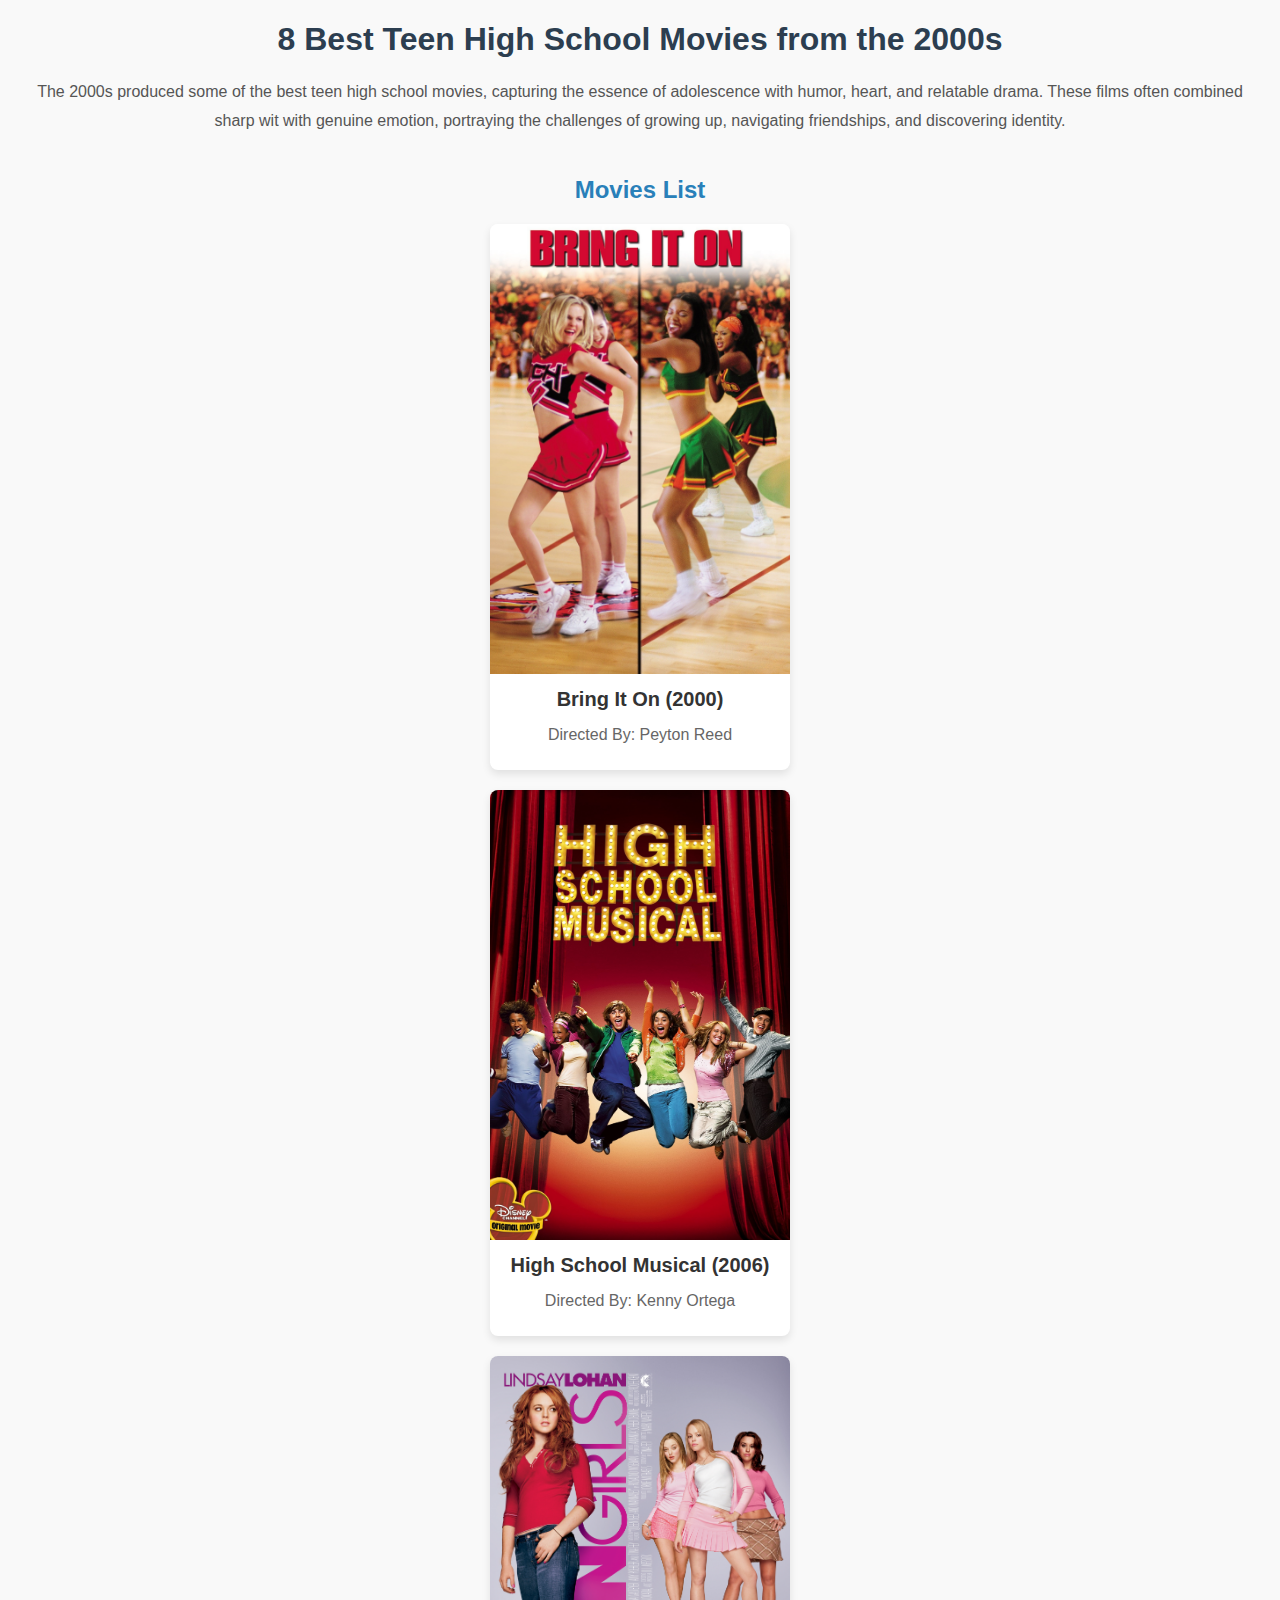
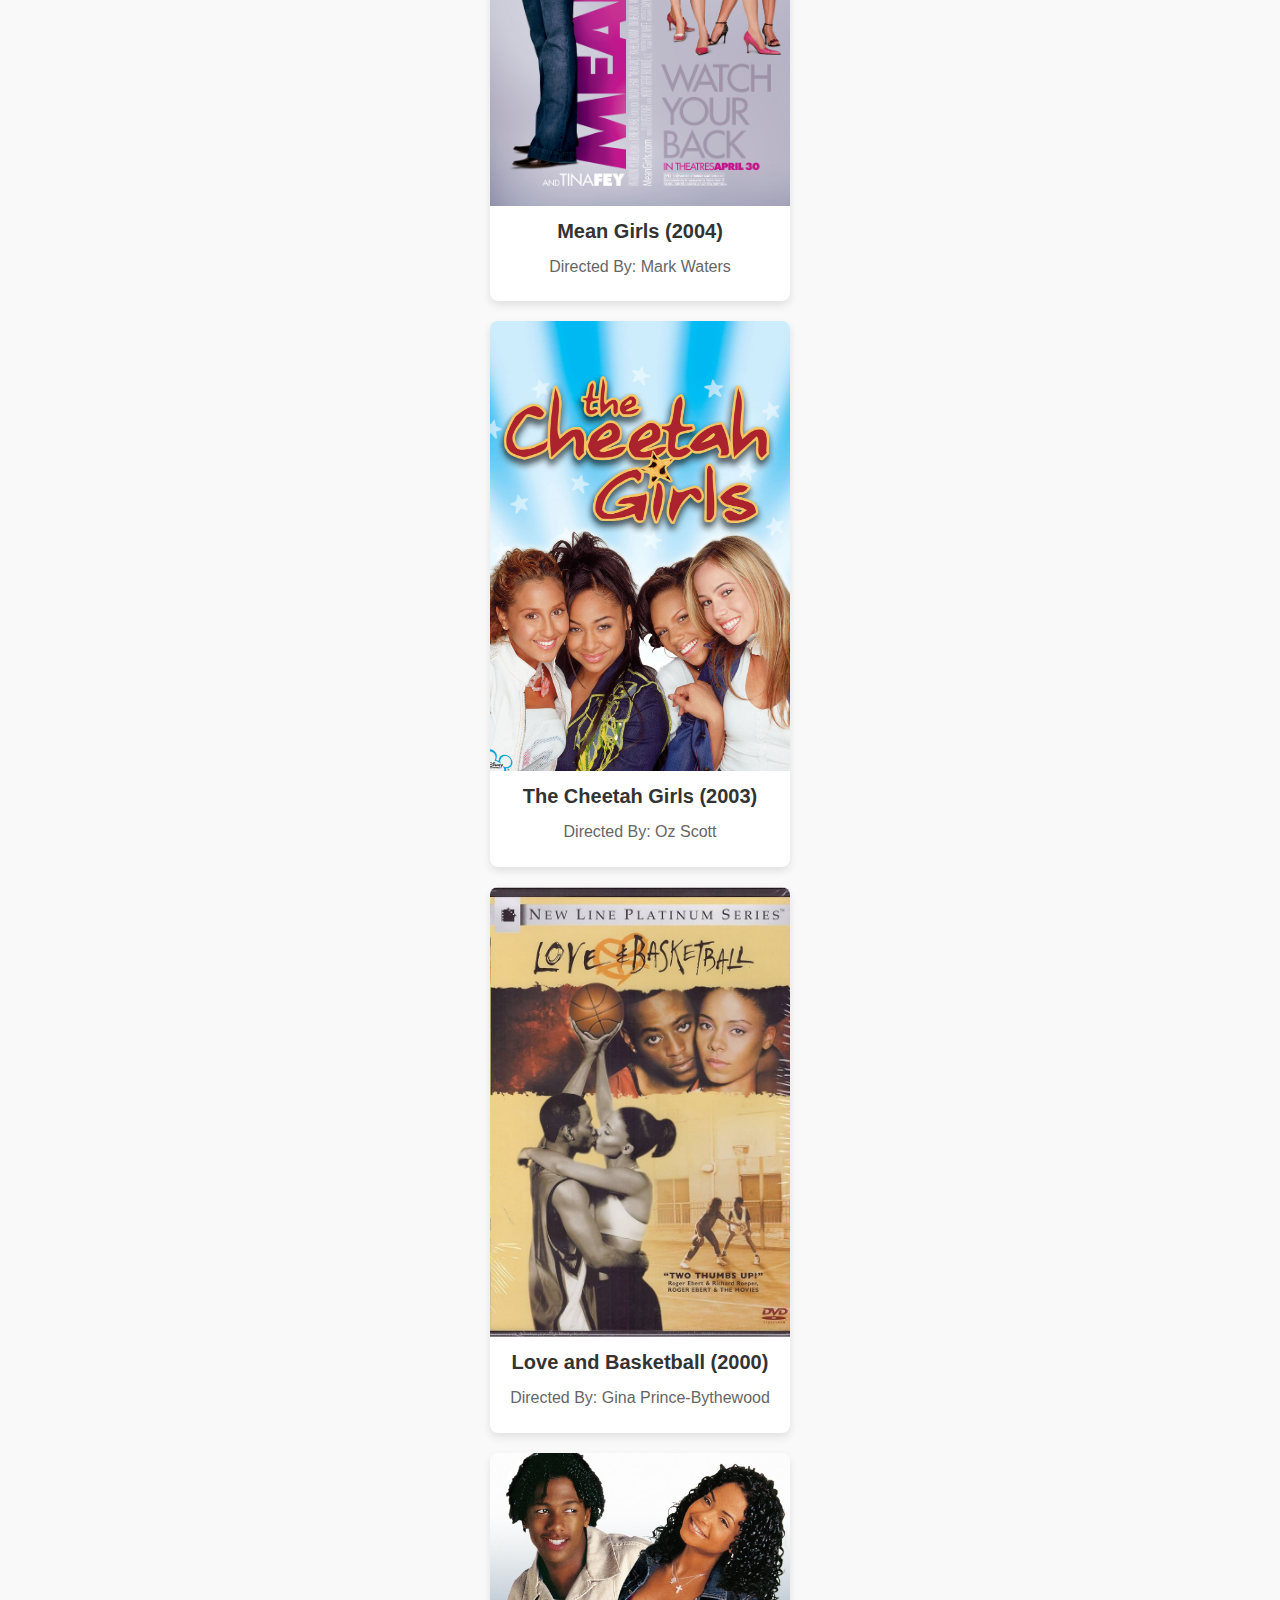
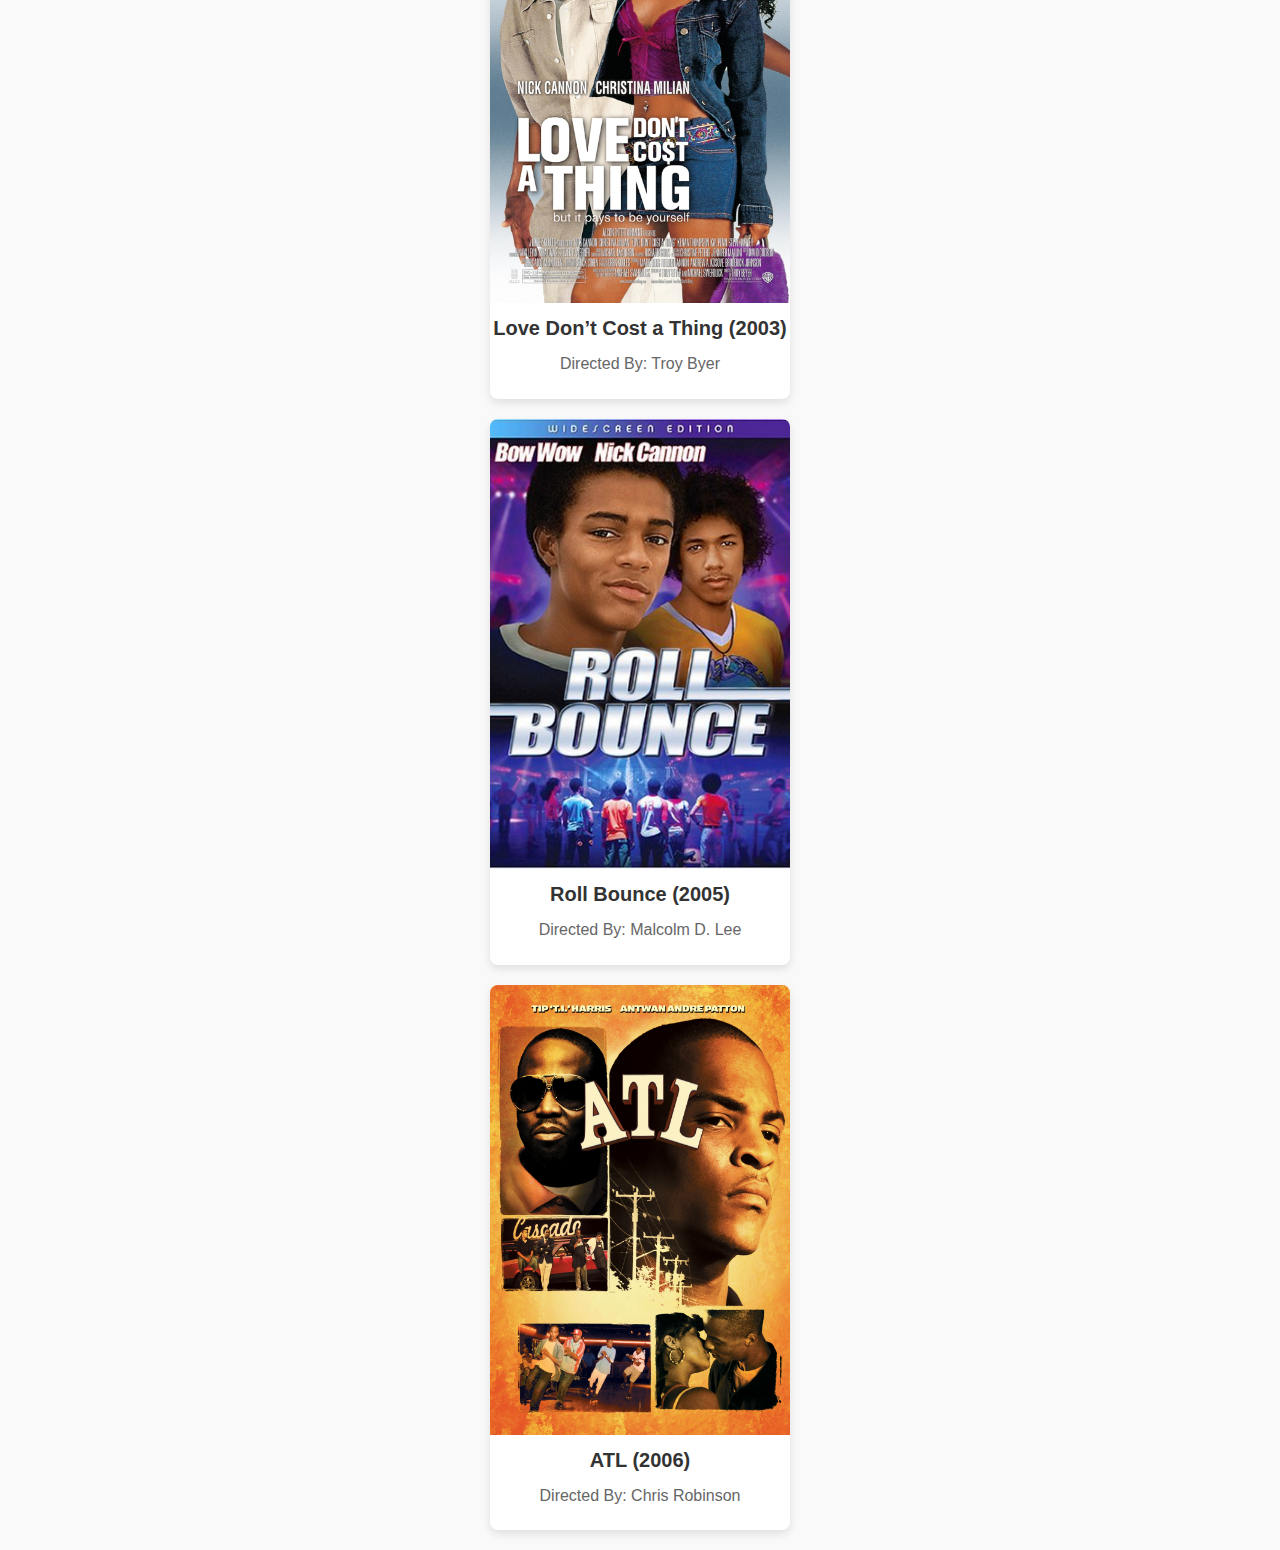
==== mywebsite/index.html @ 18788cc5 "Add files via upload" ====
<!DOCTYPE html>
<html lang="en">
<head>
    <meta charset="UTF-8">
    <meta name="viewport" content="width=device-width, initial-scale=1.0">
    <title>8 Best Teen High School Movies from the 2000s</title>
    <style>
        body {
            font-family: Arial, sans-serif;
            margin: 20px;
            padding: 0;
            background-color: #f9f9f9;
            color: #333;
        }
        h1 {
            text-align: center;
            color: #2c3e50;
            margin-bottom: 20px;
        }
        p {
            text-align: center;
            color: #555;
            margin-bottom: 40px;
            line-height: 1.8;
        }
        h2 {
            color: #2980b9;
            text-align: center;
            margin-bottom: 20px;
        }
        .movies-list {
            display: flex;
            flex-direction: column; /* One long column */
            align-items: center; /* Center the items */
            gap: 20px; /* Space between movie items */
        }
        .movie-item {
            background-color: #fff;
            border-radius: 8px;
            box-shadow: 0 4px 8px rgba(0, 0, 0, 0.1);
            width: 300px;
            overflow: hidden;
            text-align: center;
        }
        .movie-item img {
            width: 100%;
            height: 450px; /* Adjust the height for movie posters */
            object-fit: cover;
        }
        .movie-item h3 {
            color: #333;
            font-size: 20px;
            margin: 10px 0;
        }
        .movie-item p {
            color: #666;
            margin: 5px 0 20px;
        }
    </style>
</head>
<body>
    <h1>8 Best Teen High School Movies from the 2000s</h1>
    <p>The 2000s produced some of the best teen high school movies, capturing the essence of adolescence with humor, heart, and relatable drama. These films often combined sharp wit with genuine emotion, portraying the challenges of growing up, navigating friendships, and discovering identity.</p>

    <h2>Movies List</h2>

    <div class="movies-list">
        <div class="movie-item">
            <img src="glass-media-list/bring-it-on-2000.jpg" alt="Bring It On">
            <h3>Bring It On (2000)</h3>
            <p>Directed By: Peyton Reed</p>
        </div>
        <div class="movie-item">
            <img src="glass-media-list/high-school-musical-2006.jpg" alt="High School Musical">
            <h3>High School Musical (2006)</h3>
            <p>Directed By: Kenny Ortega</p>
        </div>
        <div class="movie-item">
            <img src="glass-media-list/mean-girls-2004.jpg" alt="Mean Girls">
            <h3>Mean Girls (2004)</h3>
            <p>Directed By: Mark Waters</p>
        </div>
        <div class="movie-item">
            <img src="glass-media-list/cheetah-girls-2003.jpg" alt="The Cheetah Girls">
            <h3>The Cheetah Girls (2003)</h3>
            <p>Directed By: Oz Scott</p>
        </div>
        <div class="movie-item">
            <img src="glass-media-list/love-basketball-2000.jpg" alt="Love and Basketball">
            <h3>Love and Basketball (2000)</h3>
            <p>Directed By: Gina Prince-Bythewood</p>
        </div>
        <div class="movie-item">
            <img src="glass-media-list/love-dont-cost-2003.jpg" alt="Love Don’t Cost a Thing">
            <h3>Love Don’t Cost a Thing (2003)</h3>
            <p>Directed By: Troy Byer</p>
        </div>
        <div class="movie-item">
            <img src="glass-media-list/roll-bounce-2005.jpg" alt="Roll Bounce">
            <h3>Roll Bounce (2005)</h3>
            <p>Directed By: Malcolm D. Lee</p>
        </div>
        <div class="movie-item">
            <img src="glass-media-list/atl-2006.jpg" alt="ATL">
            <h3>ATL (2006)</h3>
            <p>Directed By: Chris Robinson</p>
        </div>
    </div>
</body>
</html>
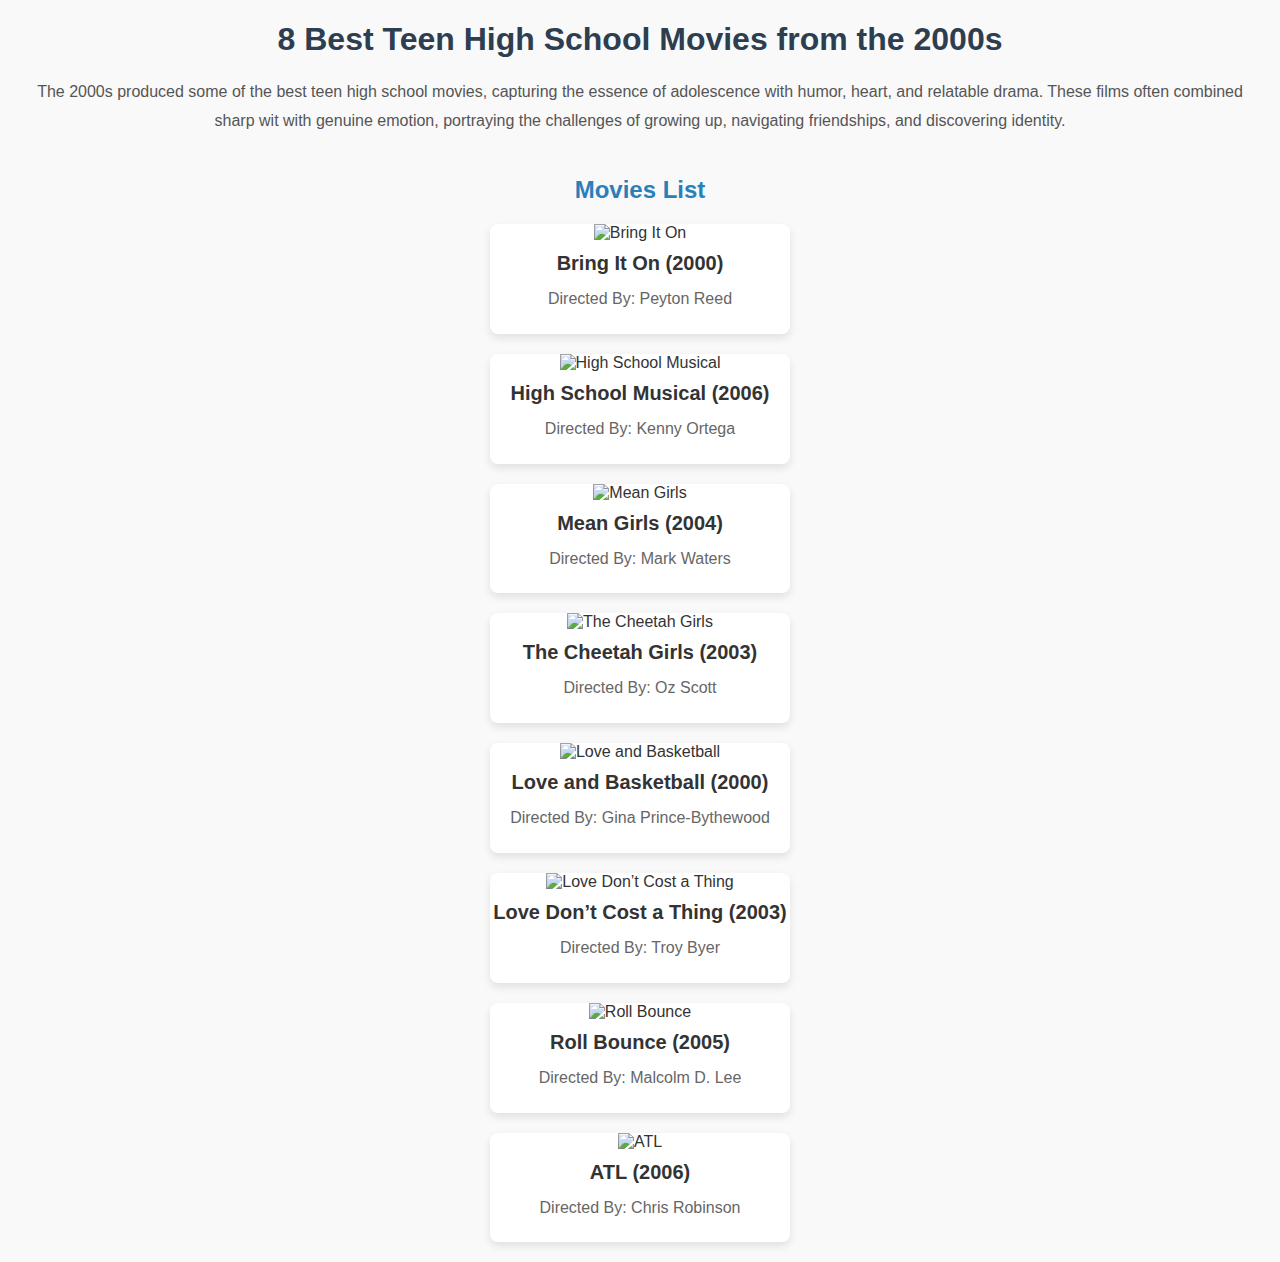
==== commit c42b03c6: "Update index.html" ====
--- a/mywebsite/index.html
+++ b/mywebsite/index.html
@@ -66,42 +66,42 @@
 
     <div class="movies-list">
         <div class="movie-item">
-            <img src="glass-media-list/bring-it-on-2000.jpg" alt="Bring It On">
+            <img src="mywebsite/glass-media-list/bring-it-on-2000.jpg" alt="Bring It On">
             <h3>Bring It On (2000)</h3>
             <p>Directed By: Peyton Reed</p>
         </div>
         <div class="movie-item">
-            <img src="glass-media-list/high-school-musical-2006.jpg" alt="High School Musical">
+            <img src="mywebsite/glass-media-list/high-school-musical-2006.jpg" alt="High School Musical">
             <h3>High School Musical (2006)</h3>
             <p>Directed By: Kenny Ortega</p>
         </div>
         <div class="movie-item">
-            <img src="glass-media-list/mean-girls-2004.jpg" alt="Mean Girls">
+            <img src="mywebsite/glass-media-list/mean-girls-2004.jpg" alt="Mean Girls">
             <h3>Mean Girls (2004)</h3>
             <p>Directed By: Mark Waters</p>
         </div>
         <div class="movie-item">
-            <img src="glass-media-list/cheetah-girls-2003.jpg" alt="The Cheetah Girls">
+            <img src="mywebsite/glass-media-list/cheetah-girls-2003.jpg" alt="The Cheetah Girls">
             <h3>The Cheetah Girls (2003)</h3>
             <p>Directed By: Oz Scott</p>
         </div>
         <div class="movie-item">
-            <img src="glass-media-list/love-basketball-2000.jpg" alt="Love and Basketball">
+            <img src="mywebsite/glass-media-list/love-basketball-2000.jpg" alt="Love and Basketball">
             <h3>Love and Basketball (2000)</h3>
             <p>Directed By: Gina Prince-Bythewood</p>
         </div>
         <div class="movie-item">
-            <img src="glass-media-list/love-dont-cost-2003.jpg" alt="Love Don’t Cost a Thing">
+            <img src="mywebsite/glass-media-list/love-dont-cost-2003.jpg" alt="Love Don’t Cost a Thing">
             <h3>Love Don’t Cost a Thing (2003)</h3>
             <p>Directed By: Troy Byer</p>
         </div>
         <div class="movie-item">
-            <img src="glass-media-list/roll-bounce-2005.jpg" alt="Roll Bounce">
+            <img src="mywebsite/glass-media-list/roll-bounce-2005.jpg" alt="Roll Bounce">
             <h3>Roll Bounce (2005)</h3>
             <p>Directed By: Malcolm D. Lee</p>
         </div>
         <div class="movie-item">
-            <img src="glass-media-list/atl-2006.jpg" alt="ATL">
+            <img src="mywebsite/glass-media-list/atl-2006.jpg" alt="ATL">
             <h3>ATL (2006)</h3>
             <p>Directed By: Chris Robinson</p>
         </div>
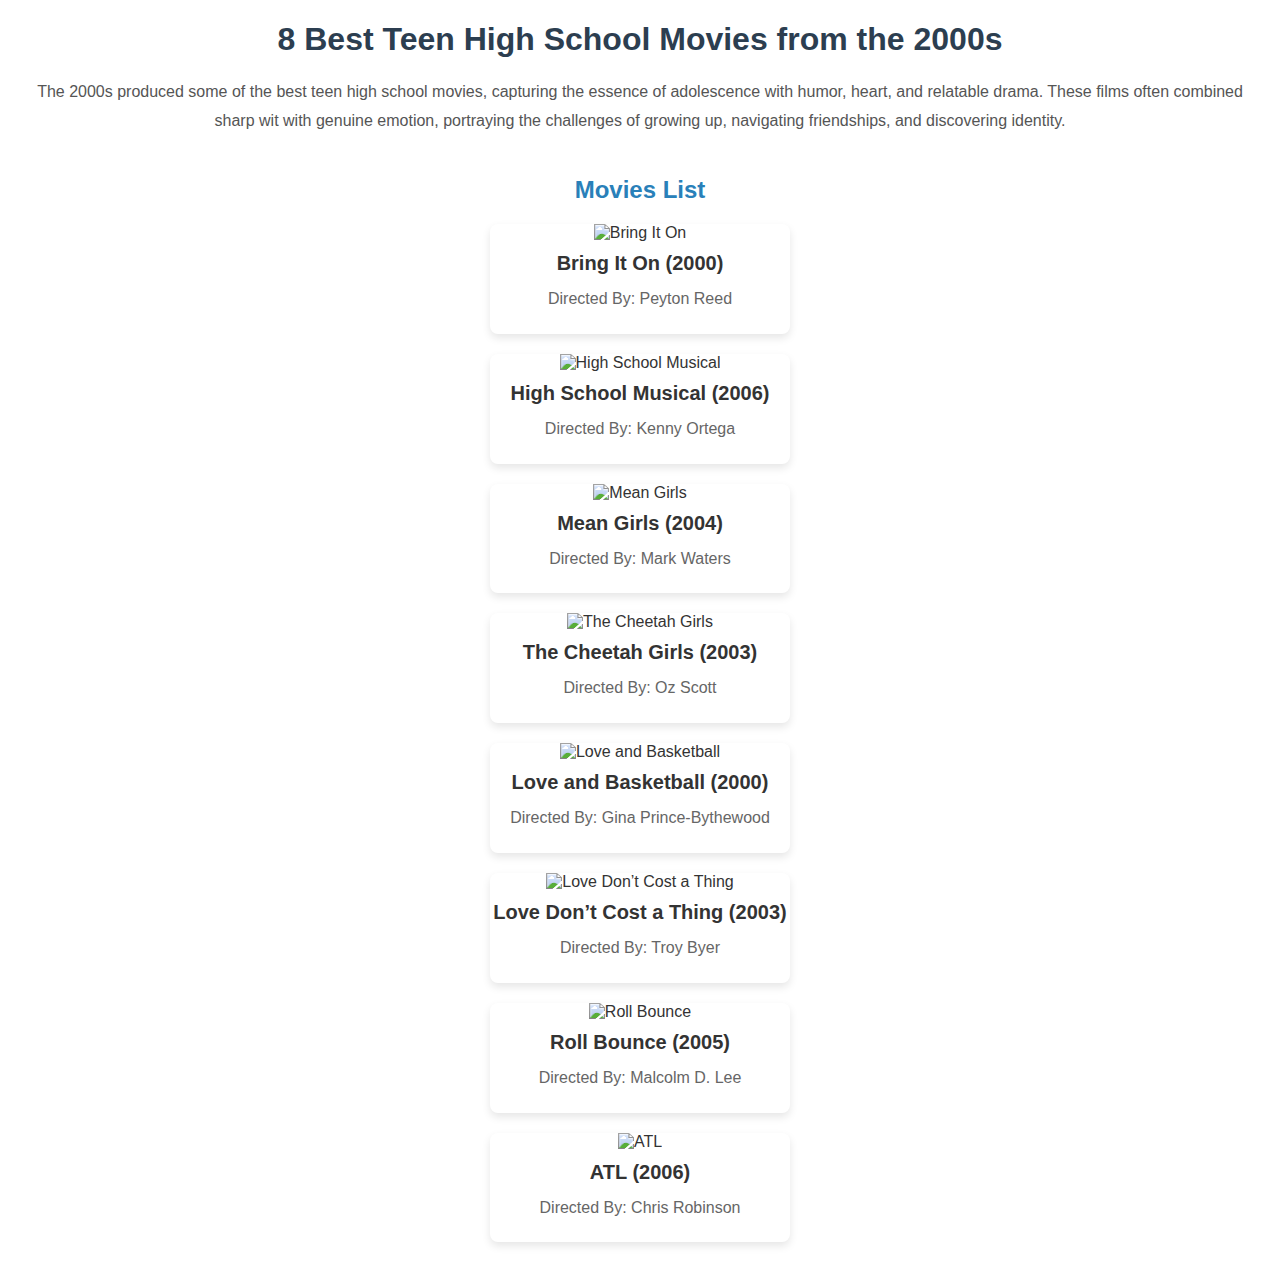
==== commit 54327049: "Update index.html" ====
--- a/mywebsite/index.html
+++ b/mywebsite/index.html
@@ -9,7 +9,7 @@
             font-family: Arial, sans-serif;
             margin: 20px;
             padding: 0;
-            background-color: #f9f9f9;
+            background-color: linear-gradient(to right, #e0c3fc, #8ec5fc);
             color: #333;
         }
         h1 {
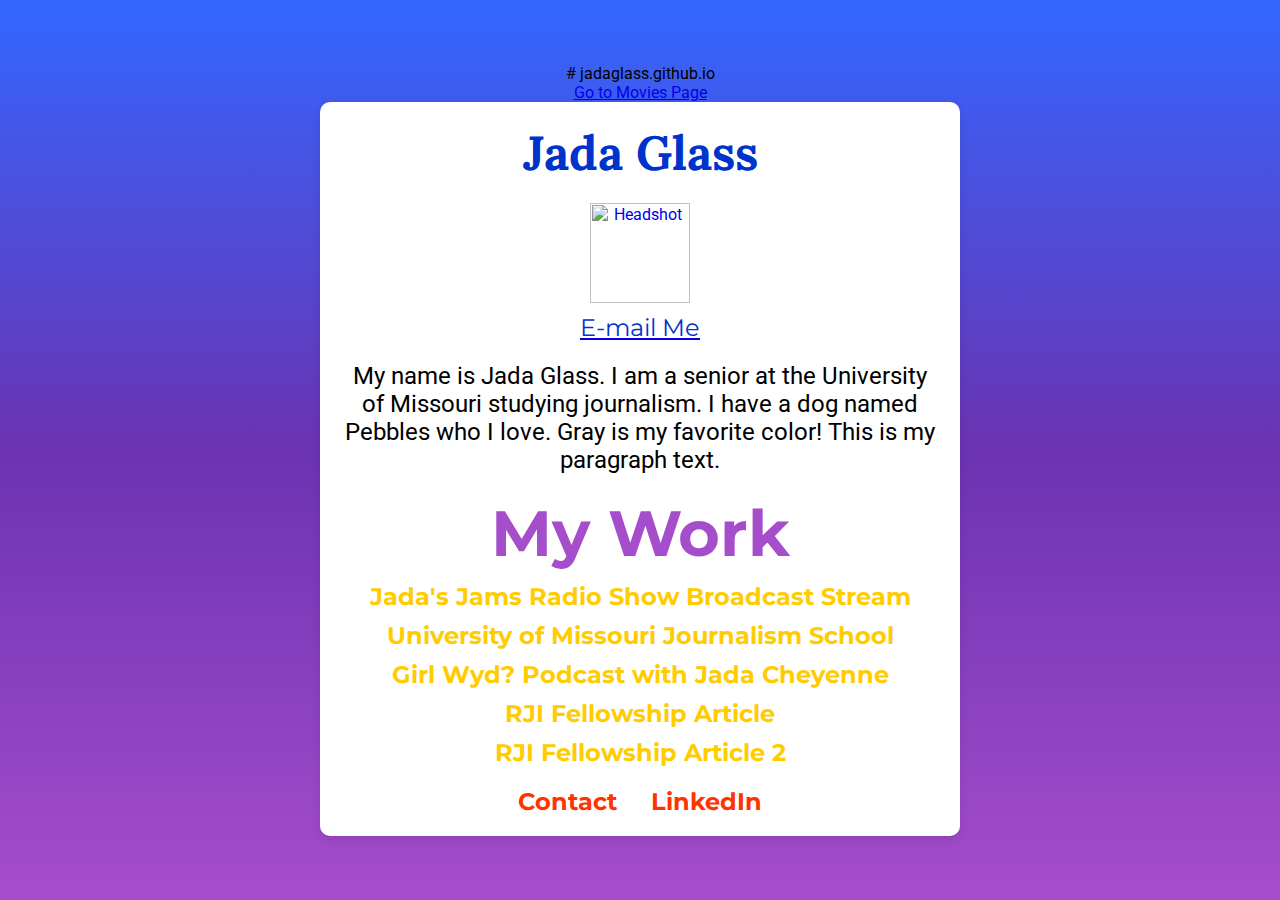
==== commit 59aeb2e4: "Rename index1.html to index.html" ====
--- a/mywebsite/index.html
+++ b/mywebsite/index.html
@@ -1,110 +1,133 @@
-<!DOCTYPE html>
+# jadaglass.github.io
 <html lang="en">
 <head>
-    <meta charset="UTF-8">
-    <meta name="viewport" content="width=device-width, initial-scale=1.0">
-    <title>8 Best Teen High School Movies from the 2000s</title>
+    <link rel="stylesheet" href="styles.css"> <a href="index.html">Go to Movies Page</a>    
+    <title>Jada Glass</title>
+    <!-- Google Fonts -->
+    <link href="https://fonts.googleapis.com/css2?family=Lora:wght@700&family=Montserrat:wght@600&family=Roboto&display=swap" rel="stylesheet">
     <style>
-        body {
-            font-family: Arial, sans-serif;
-            margin: 20px;
+        * {
+            margin: 0;
             padding: 0;
-            background-color: linear-gradient(to right, #e0c3fc, #8ec5fc);
-            color: #333;
+            box-sizing: border-box;
         }
+
+        html, body {
+            height: 100%;
+            margin: 0;
+            font-family: 'Roboto', sans-serif; /* Use Roboto for body text */
+            background: linear-gradient(to bottom, #3366ff, #6b33b2, #a64dcb); /* Gradient background */
+            display: flex;
+            justify-content: center; /* Centers content horizontally */
+            align-items: center; /* Centers content vertically */
+            flex-direction: column;
+        }
+
+        /* Main container for the content */
+        .container {
+            text-align: center; 
+            padding: 20px;
+            background-color: white;
+            box-shadow: 0px 4px 10px rgba(0, 0, 0, 0.1);
+            border-radius: 10px;
+            width: 80%; 
+            max-width: 800px; 
+        }
+
+        /* Header styling */
         h1 {
-            text-align: center;
-            color: #2c3e50;
+            font-family: 'Lora', serif; /* Use Lora for the heading */
+            color: #0033cc; /* Darker color to contrast */
+            margin-bottom: 20px;
+            font-size: 3em; /* Increased font size */
+        }
+
+        /* Styling "My Work" specifically */
+        h2 {
+            font-size: 4em; /* Increase size of "My Work" */
+            font-family: 'Montserrat', sans-serif; /* Use Montserrat */
+            color: #a64dcb; /* Match gradient color for contrast */
+        }
+
+        /* Paragraph text */
+        p {
+            font-size: 1.5em; /* Increased paragraph text size */
             margin-bottom: 20px;
         }
-        p {
-            text-align: center;
-            color: #555;
-            margin-bottom: 40px;
-            line-height: 1.8;
-        }
-        h2 {
-            color: #2980b9;
-            text-align: center;
+
+        /* Image styling */
+        .profile-image {
+            border-radius: 50%;
+            width: 200px; /* Increased size */
+            height: 200px; /* Keep aspect ratio */
             margin-bottom: 20px;
         }
-        .movies-list {
-            display: flex;
-            flex-direction: column; /* One long column */
-            align-items: center; /* Center the items */
-            gap: 20px; /* Space between movie items */
+
+        /* List styling */
+        ul.custom-list {
+            list-style-type: none;
+            padding: 0;
+            font-family: 'Montserrat', sans-serif; /* Use Montserrat for list items */
         }
-        .movie-item {
-            background-color: #fff;
-            border-radius: 8px;
-            box-shadow: 0 4px 8px rgba(0, 0, 0, 0.1);
-            width: 300px;
-            overflow: hidden;
-            text-align: center;
-        }
-        .movie-item img {
-            width: 100%;
-            height: 450px; /* Adjust the height for movie posters */
-            object-fit: cover;
-        }
-        .movie-item h3 {
-            color: #333;
-            font-size: 20px;
+
+        ul.custom-list li {
             margin: 10px 0;
         }
-        .movie-item p {
-            color: #666;
-            margin: 5px 0 20px;
+
+        ul.custom-list li a {
+            text-decoration: none;
+            color: #ffcc00; /* More intense yellow-gold for better contrast */
+            font-weight: bold;
+            font-size: 1.5em; /* Increased font size */
+        }
+
+        ul.custom-list li a:hover {
+            color: #0033cc; /* Dark blue on hover */
+        }
+
+        /* Navigation */
+        nav {
+            margin-top: 20px;
+        }
+
+        nav a {
+            margin: 0 15px;
+            text-decoration: none;
+            color: #ff3300; /* Stronger OrangeRed for high visibility */
+            font-family: 'Montserrat', sans-serif; /* Use Montserrat for navigation */
+            font-weight: bold;
+            font-size: 1.5em; /* Increased font size */
+        }
+
+        nav a:hover {
+            color: #0033cc; /* Dark blue on hover */
         }
     </style>
 </head>
-<body>
-    <h1>8 Best Teen High School Movies from the 2000s</h1>
-    <p>The 2000s produced some of the best teen high school movies, capturing the essence of adolescence with humor, heart, and relatable drama. These films often combined sharp wit with genuine emotion, portraying the challenges of growing up, navigating friendships, and discovering identity.</p>
-
-    <h2>Movies List</h2>
-
-    <div class="movies-list">
-        <div class="movie-item">
-            <img src="mywebsite/glass-media-list/bring-it-on-2000.jpg" alt="Bring It On">
-            <h3>Bring It On (2000)</h3>
-            <p>Directed By: Peyton Reed</p>
-        </div>
-        <div class="movie-item">
-            <img src="mywebsite/glass-media-list/high-school-musical-2006.jpg" alt="High School Musical">
-            <h3>High School Musical (2006)</h3>
-            <p>Directed By: Kenny Ortega</p>
-        </div>
-        <div class="movie-item">
-            <img src="mywebsite/glass-media-list/mean-girls-2004.jpg" alt="Mean Girls">
-            <h3>Mean Girls (2004)</h3>
-            <p>Directed By: Mark Waters</p>
-        </div>
-        <div class="movie-item">
-            <img src="mywebsite/glass-media-list/cheetah-girls-2003.jpg" alt="The Cheetah Girls">
-            <h3>The Cheetah Girls (2003)</h3>
-            <p>Directed By: Oz Scott</p>
-        </div>
-        <div class="movie-item">
-            <img src="mywebsite/glass-media-list/love-basketball-2000.jpg" alt="Love and Basketball">
-            <h3>Love and Basketball (2000)</h3>
-            <p>Directed By: Gina Prince-Bythewood</p>
-        </div>
-        <div class="movie-item">
-            <img src="mywebsite/glass-media-list/love-dont-cost-2003.jpg" alt="Love Don’t Cost a Thing">
-            <h3>Love Don’t Cost a Thing (2003)</h3>
-            <p>Directed By: Troy Byer</p>
-        </div>
-        <div class="movie-item">
-            <img src="mywebsite/glass-media-list/roll-bounce-2005.jpg" alt="Roll Bounce">
-            <h3>Roll Bounce (2005)</h3>
-            <p>Directed By: Malcolm D. Lee</p>
-        </div>
-        <div class="movie-item">
-            <img src="mywebsite/glass-media-list/atl-2006.jpg" alt="ATL">
-            <h3>ATL (2006)</h3>
-            <p>Directed By: Chris Robinson</p>
-        </div>
+<body> 
+    <div class="container">
+        <h1>Jada Glass</h1>
+        
+        <a href="mailto:jcg2wc@umsystem.edu">
+            <img src="https://github.com/user-attachments/assets/059c87d0-0067-4818-846d-539b64e5aefd" alt="Headshot" style="width:100px;height:100px;">
+             <p style="font-family: 'Montserrat', sans-serif; font-size: 1.5em; color: #0033cc; margin-top: 10px;">E-mail Me</p>
+        </a>
+        
+        <p>My name is Jada Glass. I am a senior at the University of Missouri studying journalism. I have a dog named Pebbles who I love. Gray is my favorite color! This is my paragraph text.</p>
+        
+        <h2>My Work</h2>
+        <ul class="custom-list">
+            <li><a href="https://kcou.fm">Jada's Jams Radio Show Broadcast Stream</a></li>
+            <li><a href="https://journalism.missouri.edu">University of Missouri Journalism School</a></li>
+            <li><a href="https://youtube.com/@girlwydpod?si=oNX3SvT94i6XaBlX">Girl Wyd? Podcast with Jada Cheyenne</a></li>
+            <li><a href="https://rjionline.org/news/developing-a-tiktok-campaign-to-boost-high-school-sports-coverage">RJI Fellowship Article</a></li>
+            <li><a href="https://rjionline.org/news/how-to-increase-community-engagement-on-facebook">RJI Fellowship Article 2</a></li>
+        </ul>
+        
+        <nav>
+            <a href="Contact">Contact</a>
+            <a href="https://www.linkedin.com/in/jada-glass-20a496227" target="_blank">LinkedIn</a>
+        </nav>
     </div>
 </body>
 </html>
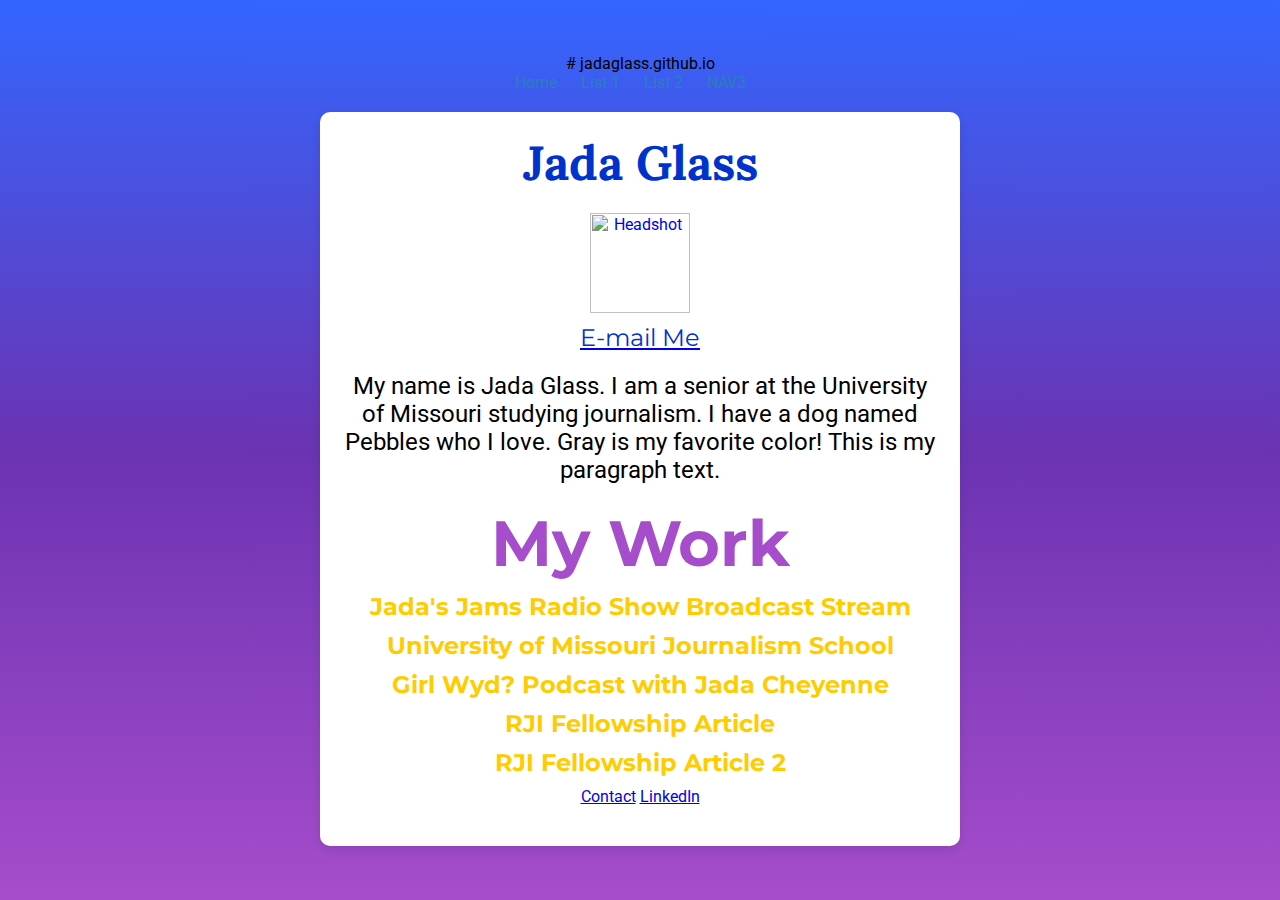
==== commit 6166acb8: "Update index.html" ====
--- a/mywebsite/index.html
+++ b/mywebsite/index.html
@@ -1,10 +1,13 @@
 # jadaglass.github.io
+<!DOCTYPE html>
 <html lang="en">
 <head>
-    <link rel="stylesheet" href="styles.css"> <a href="index.html">Go to Movies Page</a>    
+    <meta charset="UTF-8">
+    <meta name="viewport" content="width=device-width, initial-scale=1.0">
     <title>Jada Glass</title>
     <!-- Google Fonts -->
     <link href="https://fonts.googleapis.com/css2?family=Lora:wght@700&family=Montserrat:wght@600&family=Roboto&display=swap" rel="stylesheet">
+    <link rel="stylesheet" href="styles.css">
     <style>
         * {
             margin: 0;
@@ -15,11 +18,11 @@
         html, body {
             height: 100%;
             margin: 0;
-            font-family: 'Roboto', sans-serif; /* Use Roboto for body text */
-            background: linear-gradient(to bottom, #3366ff, #6b33b2, #a64dcb); /* Gradient background */
+            font-family: 'Roboto', sans-serif;
+            background: linear-gradient(to bottom, #3366ff, #6b33b2, #a64dcb);
             display: flex;
-            justify-content: center; /* Centers content horizontally */
-            align-items: center; /* Centers content vertically */
+            justify-content: center;
+            align-items: center;
             flex-direction: column;
         }
 
@@ -34,32 +37,57 @@
             max-width: 800px; 
         }
 
+        /* Navigation */
+        nav {
+            margin-bottom: 20px;
+        }
+
+        nav ul {
+            list-style-type: none;
+            padding: 0;
+            text-align: center; /* Center the nav items */
+        }
+
+        nav ul li {
+            display: inline; 
+            margin-right: 20px;
+        }
+
+        nav ul li a {
+            text-decoration: none;
+            color: #2980b9;
+        }
+
+        nav ul li a:hover {
+            text-decoration: underline;
+        }
+
         /* Header styling */
         h1 {
-            font-family: 'Lora', serif; /* Use Lora for the heading */
-            color: #0033cc; /* Darker color to contrast */
+            font-family: 'Lora', serif; 
+            color: #0033cc;
             margin-bottom: 20px;
-            font-size: 3em; /* Increased font size */
+            font-size: 3em; 
         }
 
         /* Styling "My Work" specifically */
         h2 {
-            font-size: 4em; /* Increase size of "My Work" */
-            font-family: 'Montserrat', sans-serif; /* Use Montserrat */
-            color: #a64dcb; /* Match gradient color for contrast */
+            font-size: 4em; 
+            font-family: 'Montserrat', sans-serif;
+            color: #a64dcb;
         }
 
         /* Paragraph text */
         p {
-            font-size: 1.5em; /* Increased paragraph text size */
+            font-size: 1.5em; 
             margin-bottom: 20px;
         }
 
         /* Image styling */
         .profile-image {
             border-radius: 50%;
-            width: 200px; /* Increased size */
-            height: 200px; /* Keep aspect ratio */
+            width: 200px; 
+            height: 200px; 
             margin-bottom: 20px;
         }
 
@@ -67,7 +95,7 @@
         ul.custom-list {
             list-style-type: none;
             padding: 0;
-            font-family: 'Montserrat', sans-serif; /* Use Montserrat for list items */
+            font-family: 'Montserrat', sans-serif;
         }
 
         ul.custom-list li {
@@ -76,41 +104,33 @@
 
         ul.custom-list li a {
             text-decoration: none;
-            color: #ffcc00; /* More intense yellow-gold for better contrast */
+            color: #ffcc00; 
             font-weight: bold;
-            font-size: 1.5em; /* Increased font size */
+            font-size: 1.5em; 
         }
 
         ul.custom-list li a:hover {
-            color: #0033cc; /* Dark blue on hover */
-        }
-
-        /* Navigation */
-        nav {
-            margin-top: 20px;
-        }
-
-        nav a {
-            margin: 0 15px;
-            text-decoration: none;
-            color: #ff3300; /* Stronger OrangeRed for high visibility */
-            font-family: 'Montserrat', sans-serif; /* Use Montserrat for navigation */
-            font-weight: bold;
-            font-size: 1.5em; /* Increased font size */
-        }
-
-        nav a:hover {
-            color: #0033cc; /* Dark blue on hover */
+            color: #0033cc; 
         }
     </style>
 </head>
-<body> 
+<body class="home-page"> 
+
+    <nav>
+        <ul>
+            <li><a href="index.html">Home</a></li>
+            <li><a href="list1.html">List 1</a></li>
+            <li><a href="list2.html">List 2</a></li>
+            <li><a href="blank.html">NAV3</a></li>
+        </ul>
+    </nav>
+
     <div class="container">
         <h1>Jada Glass</h1>
         
         <a href="mailto:jcg2wc@umsystem.edu">
             <img src="https://github.com/user-attachments/assets/059c87d0-0067-4818-846d-539b64e5aefd" alt="Headshot" style="width:100px;height:100px;">
-             <p style="font-family: 'Montserrat', sans-serif; font-size: 1.5em; color: #0033cc; margin-top: 10px;">E-mail Me</p>
+            <p style="font-family: 'Montserrat', sans-serif; font-size: 1.5em; color: #0033cc; margin-top: 10px;">E-mail Me</p>
         </a>
         
         <p>My name is Jada Glass. I am a senior at the University of Missouri studying journalism. I have a dog named Pebbles who I love. Gray is my favorite color! This is my paragraph text.</p>
@@ -129,5 +149,6 @@
             <a href="https://www.linkedin.com/in/jada-glass-20a496227" target="_blank">LinkedIn</a>
         </nav>
     </div>
+
 </body>
 </html>
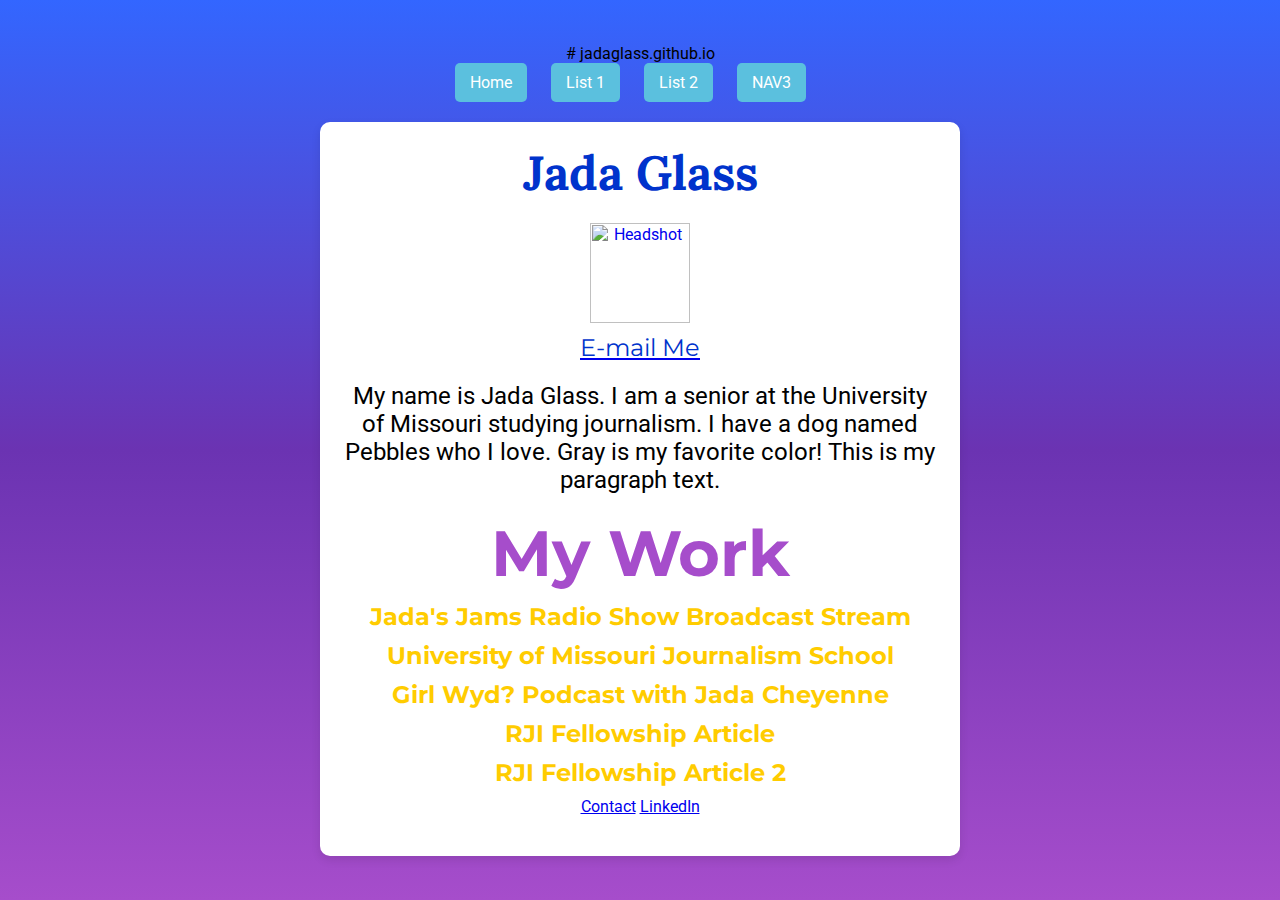
==== commit 15ee9425: "Update index.html" ====
--- a/mywebsite/index.html
+++ b/mywebsite/index.html
@@ -38,28 +38,33 @@
         }
 
         /* Navigation */
-        nav {
+       nav {
+            text-align: center;
             margin-bottom: 20px;
         }
 
         nav ul {
-            list-style-type: none;
-            padding: 0;
-            text-align: center; /* Center the nav items */
+            list-style-type: none; /* Remove default list styling */
+            padding: 0; /* Remove padding */
         }
 
         nav ul li {
-            display: inline; 
-            margin-right: 20px;
+            display: inline; /* Display list items in a row */
+            margin-right: 20px; /* Space between links */
         }
 
         nav ul li a {
-            text-decoration: none;
-            color: #2980b9;
+            display: inline-block; /* Make links behave like buttons */
+            text-decoration: none; /* Remove underline from links */
+            color: #fff; /* Link color */
+            background-color: #5bc0de; /* Button background color */
+            padding: 10px 15px; /* Padding for button size */
+            border-radius: 5px; /* Rounded corners */
+            transition: background-color 0.3s; /* Smooth transition for hover effect */
         }
 
         nav ul li a:hover {
-            text-decoration: underline;
+            background-color: #1c6691; /* Darker background on hover */
         }
 
         /* Header styling */
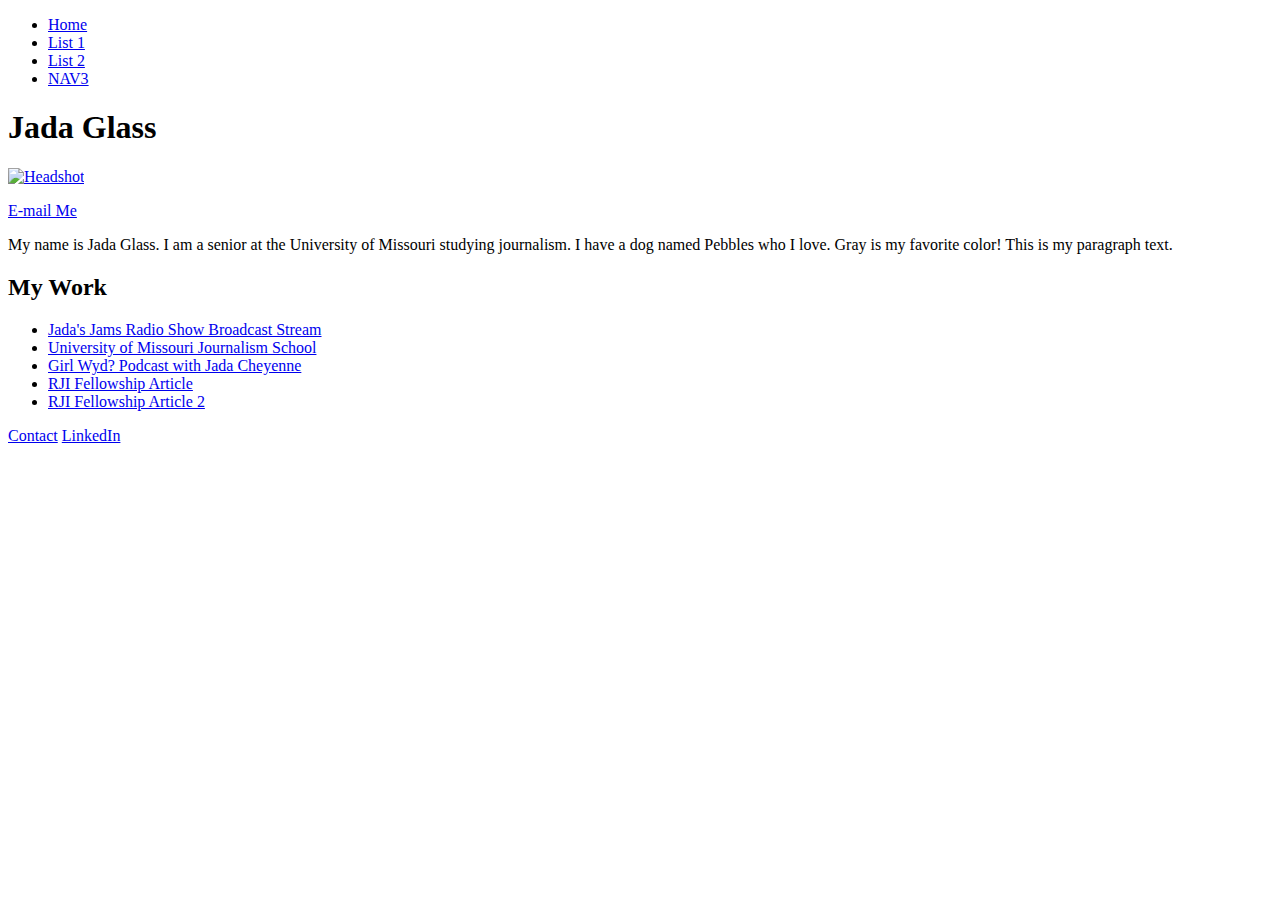
==== commit ea2b6744: "Update index.html" ====
--- a/mywebsite/index.html
+++ b/mywebsite/index.html
@@ -1,4 +1,3 @@
-# jadaglass.github.io
 <!DOCTYPE html>
 <html lang="en">
 <head>
@@ -7,117 +6,7 @@
     <title>Jada Glass</title>
     <!-- Google Fonts -->
     <link href="https://fonts.googleapis.com/css2?family=Lora:wght@700&family=Montserrat:wght@600&family=Roboto&display=swap" rel="stylesheet">
-    <link rel="stylesheet" href="styles.css">
-    <style>
-        * {
-            margin: 0;
-            padding: 0;
-            box-sizing: border-box;
-        }
-
-        html, body {
-            height: 100%;
-            margin: 0;
-            font-family: 'Roboto', sans-serif;
-            background: linear-gradient(to bottom, #3366ff, #6b33b2, #a64dcb);
-            display: flex;
-            justify-content: center;
-            align-items: center;
-            flex-direction: column;
-        }
-
-        /* Main container for the content */
-        .container {
-            text-align: center; 
-            padding: 20px;
-            background-color: white;
-            box-shadow: 0px 4px 10px rgba(0, 0, 0, 0.1);
-            border-radius: 10px;
-            width: 80%; 
-            max-width: 800px; 
-        }
-
-        /* Navigation */
-       nav {
-            text-align: center;
-            margin-bottom: 20px;
-        }
-
-        nav ul {
-            list-style-type: none; /* Remove default list styling */
-            padding: 0; /* Remove padding */
-        }
-
-        nav ul li {
-            display: inline; /* Display list items in a row */
-            margin-right: 20px; /* Space between links */
-        }
-
-        nav ul li a {
-            display: inline-block; /* Make links behave like buttons */
-            text-decoration: none; /* Remove underline from links */
-            color: #fff; /* Link color */
-            background-color: #5bc0de; /* Button background color */
-            padding: 10px 15px; /* Padding for button size */
-            border-radius: 5px; /* Rounded corners */
-            transition: background-color 0.3s; /* Smooth transition for hover effect */
-        }
-
-        nav ul li a:hover {
-            background-color: #1c6691; /* Darker background on hover */
-        }
-
-        /* Header styling */
-        h1 {
-            font-family: 'Lora', serif; 
-            color: #0033cc;
-            margin-bottom: 20px;
-            font-size: 3em; 
-        }
-
-        /* Styling "My Work" specifically */
-        h2 {
-            font-size: 4em; 
-            font-family: 'Montserrat', sans-serif;
-            color: #a64dcb;
-        }
-
-        /* Paragraph text */
-        p {
-            font-size: 1.5em; 
-            margin-bottom: 20px;
-        }
-
-        /* Image styling */
-        .profile-image {
-            border-radius: 50%;
-            width: 200px; 
-            height: 200px; 
-            margin-bottom: 20px;
-        }
-
-        /* List styling */
-        ul.custom-list {
-            list-style-type: none;
-            padding: 0;
-            font-family: 'Montserrat', sans-serif;
-        }
-
-        ul.custom-list li {
-            margin: 10px 0;
-        }
-
-        ul.custom-list li a {
-            text-decoration: none;
-            color: #ffcc00; 
-            font-weight: bold;
-            font-size: 1.5em; 
-        }
-
-        ul.custom-list li a:hover {
-            color: #0033cc; 
-        }
-    </style>
+    <link rel="stylesheet" href="styles.css"> <!-- External stylesheet -->
 </head>
 <body class="home-page"> 
 
@@ -134,8 +23,8 @@
         <h1>Jada Glass</h1>
         
         <a href="mailto:jcg2wc@umsystem.edu">
-            <img src="https://github.com/user-attachments/assets/059c87d0-0067-4818-846d-539b64e5aefd" alt="Headshot" style="width:100px;height:100px;">
-            <p style="font-family: 'Montserrat', sans-serif; font-size: 1.5em; color: #0033cc; margin-top: 10px;">E-mail Me</p>
+            <img src="https://github.com/user-attachments/assets/059c87d0-0067-4818-846d-539b64e5aefd" alt="Headshot" class="profile-image">
+            <p class="email-link">E-mail Me</p>
         </a>
         
         <p>My name is Jada Glass. I am a senior at the University of Missouri studying journalism. I have a dog named Pebbles who I love. Gray is my favorite color! This is my paragraph text.</p>
